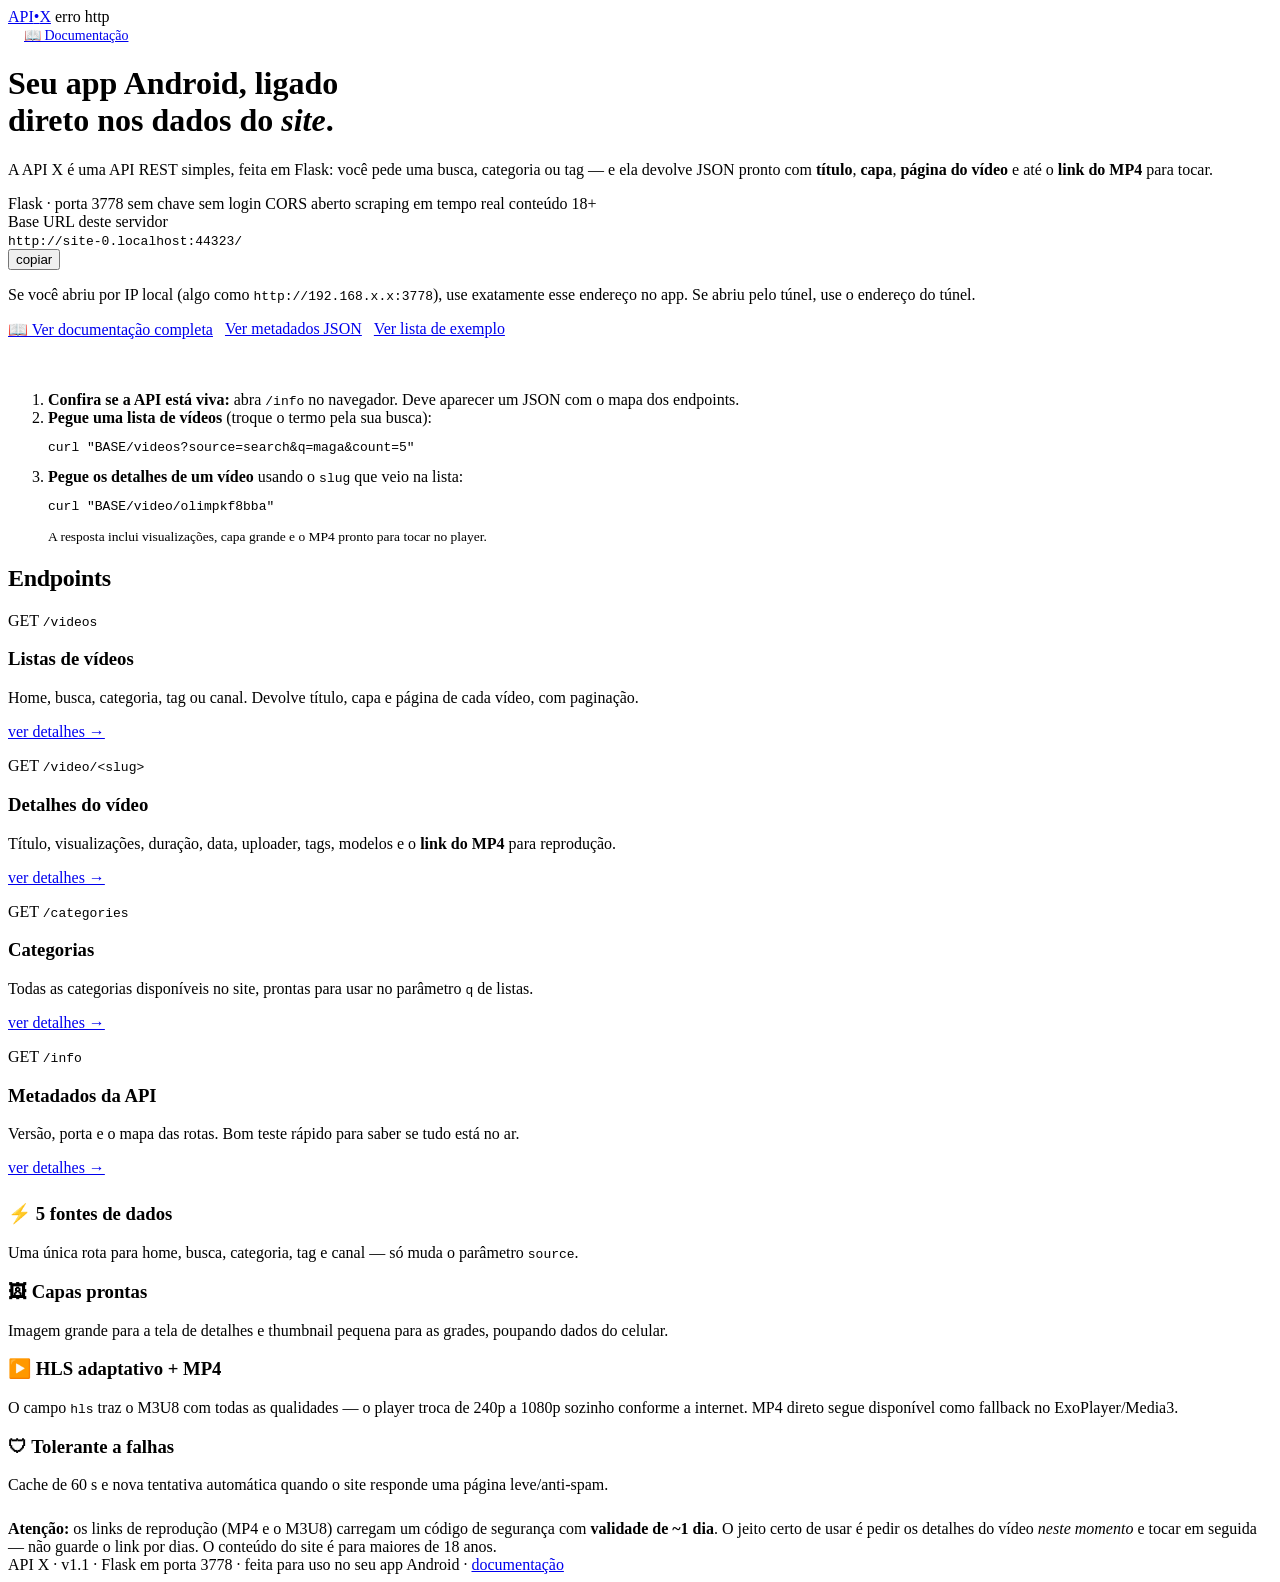
==== docs/index.html @ 9984b860 "API X: Flask + docs HTML + HLS" ====
<!DOCTYPE html>
<html lang="pt-BR">
<head>
<meta charset="UTF-8">
<meta name="viewport" content="width=device-width, initial-scale=1">
<title>API X — Dados de vídeo para seu app Android</title>
<link rel="stylesheet" href="/style.css">
</head>
<body>

<div class="topbar">
  <div class="wrap">
    <a class="brand" href="/">API<span class="dot">•</span>X</a>
    <span class="pill" id="status">verificando…</span>
    <div class="spacer"></div>
    <a class="btn ghost" href="/docs" style="padding:9px 16px;font-size:14px">📖 Documentação</a>
  </div>
</div>

<div class="wrap">
  <div class="hero">
    <h1>Seu app Android, ligado<br>direto nos dados do <em>site</em>.</h1>
    <p class="sub">A API X é uma API REST simples, feita em Flask: você pede uma busca, categoria ou tag — e ela devolve JSON pronto com <strong>título</strong>, <strong>capa</strong>, <strong>página do vídeo</strong> e até o <strong>link do MP4</strong> para tocar.</p>
    <div class="tagrow">
      <span class="chip">Flask · porta 3778</span>
      <span class="chip">sem chave</span>
      <span class="chip">sem login</span>
      <span class="chip">CORS aberto</span>
      <span class="chip">scraping em tempo real</span>
      <span class="chip">conteúdo 18+</span>
    </div>

    <div class="basecard">
      <div>
        <div class="lbl">Base URL deste servidor</div>
        <code id="baseUrl">carregando…</code>
      </div>
      <button class="copy" data-copy="#baseUrl">copiar</button>
    </div>
    <p class="hint">Se você abriu por IP local (algo como <code class="inl">http://192.168.x.x:3778</code>), use exatamente esse endereço no app. Se abriu pelo túnel, use o endereço do túnel.</p>

    <div style="display:flex;flex-wrap:wrap;gap:12px;margin-bottom:52px">
      <a class="btn" href="/docs">📖 Ver documentação completa</a>
      <a class="btn ghost" href="/info" target="_blank">Ver metadados JSON</a>
      <a class="btn ghost" href="/videos?source=home&count=5" target="_blank">Ver lista de exemplo</a>
    </div>

    <ol class="steps">
      <li><b>Confira se a API está viva:</b> abra <code class="inl">/info</code> no navegador. Deve aparecer um JSON com o mapa dos endpoints.</li>
      <li><b>Pegue uma lista de vídeos</b> (troque o termo pela sua busca):
        <pre>curl "BASE/videos?source=search&amp;q=maga&amp;count=5"</pre></li>
      <li><b>Pegue os detalhes de um vídeo</b> usando o <code class="inl">slug</code> que veio na lista:
        <pre>curl "BASE/video/olimpkf8bba"</pre>
        <span style="color:var(--dim);font-size:13.5px">A resposta inclui visualizações, capa grande e o MP4 pronto para tocar no player.</span>
      </li>
    </ol>
  </div>
</div>

<div class="wrap">
  <h2 style="font-size:24px;letter-spacing:-.3px">Endpoints</h2>
  <div class="grid">
    <div class="card">
      <span class="m get">GET</span> <code class="path">/videos</code>
      <h3>Listas de vídeos</h3>
      <p>Home, busca, categoria, tag ou canal. Devolve título, capa e página de cada vídeo, com paginação.</p>
      <p><a href="/docs#videos">ver detalhes →</a></p>
    </div>
    <div class="card">
      <span class="m get">GET</span> <code class="path">/video/&lt;slug&gt;</code>
      <h3>Detalhes do vídeo</h3>
      <p>Título, visualizações, duração, data, uploader, tags, modelos e o <strong>link do MP4</strong> para reprodução.</p>
      <p><a href="/docs#video-detalhe">ver detalhes →</a></p>
    </div>
    <div class="card">
      <span class="m get">GET</span> <code class="path">/categories</code>
      <h3>Categorias</h3>
      <p>Todas as categorias disponíveis no site, prontas para usar no parâmetro <code class="inl">q</code> de listas.</p>
      <p><a href="/docs#categorias">ver detalhes →</a></p>
    </div>
    <div class="card">
      <span class="m get">GET</span> <code class="path">/info</code>
      <h3>Metadados da API</h3>
      <p>Versão, porta e o mapa das rotas. Bom teste rápido para saber se tudo está no ar.</p>
      <p><a href="/docs#info-api">ver detalhes →</a></p>
    </div>
  </div>

  <div class="grid" style="margin-top:26px">
    <div class="card"><h3>⚡ 5 fontes de dados</h3><p>Uma única rota para home, busca, categoria, tag e canal — só muda o parâmetro <code class="inl">source</code>.</p></div>
    <div class="card"><h3>🖼 Capas prontas</h3><p>Imagem grande para a tela de detalhes e thumbnail pequena para as grades, poupando dados do celular.</p></div>
    <div class="card"><h3>▶️ HLS adaptativo + MP4</h3><p>O campo <code class="inl">hls</code> traz o M3U8 com todas as qualidades — o player troca de 240p a 1080p sozinho conforme a internet. MP4 direto segue disponível como fallback no ExoPlayer/Media3.</p></div>
    <div class="card"><h3>🛡 Tolerante a falhas</h3><p>Cache de 60 s e nova tentativa automática quando o site responde uma página leve/anti-spam.</p></div>
  </div>

  <div class="callout warn" style="margin-top:26px">
    <strong>Atenção:</strong> os links de reprodução (MP4 e o M3U8) carregam um código de segurança com <strong>validade de ~1 dia</strong>. O jeito certo de usar é pedir os detalhes do vídeo <em>neste momento</em> e tocar em seguida — não guarde o link por dias. O conteúdo do site é para maiores de 18 anos.
  </div>
</div>

<footer>
  <div class="wrap">
    API X · v1.1 · Flask em porta 3778 · feita para uso no seu app Android · <a href="/docs">documentação</a>
  </div>
</footer>

<script>
(function(){
  var b=document.getElementById('baseUrl');
  if(b){b.textContent=location.origin+'/';}
  document.querySelectorAll('.copy').forEach(function(btn){
    btn.addEventListener('click',function(){
      var t=btn.getAttribute('data-copy');
      var el=t?document.querySelector(t):null;
      var txt=el?el.textContent:'';
      if(navigator.clipboard&&navigator.clipboard.writeText){navigator.clipboard.writeText(txt);}
      var old=btn.textContent;btn.textContent='copiado ✓';
      setTimeout(function(){btn.textContent=old;},1500);
    });
  });
  function ping(){
    var el=document.getElementById('status');
    fetch('info',{cache:'no-store'}).then(function(r){
      el.textContent=r.ok?'online':'erro http';
      el.className='pill '+(r.ok?'on':'off');
    }).catch(function(){
      el.textContent='offline';el.className='pill off';
    });
  }
  ping();setInterval(ping,30000);
})();
</script>
</body>
</html>
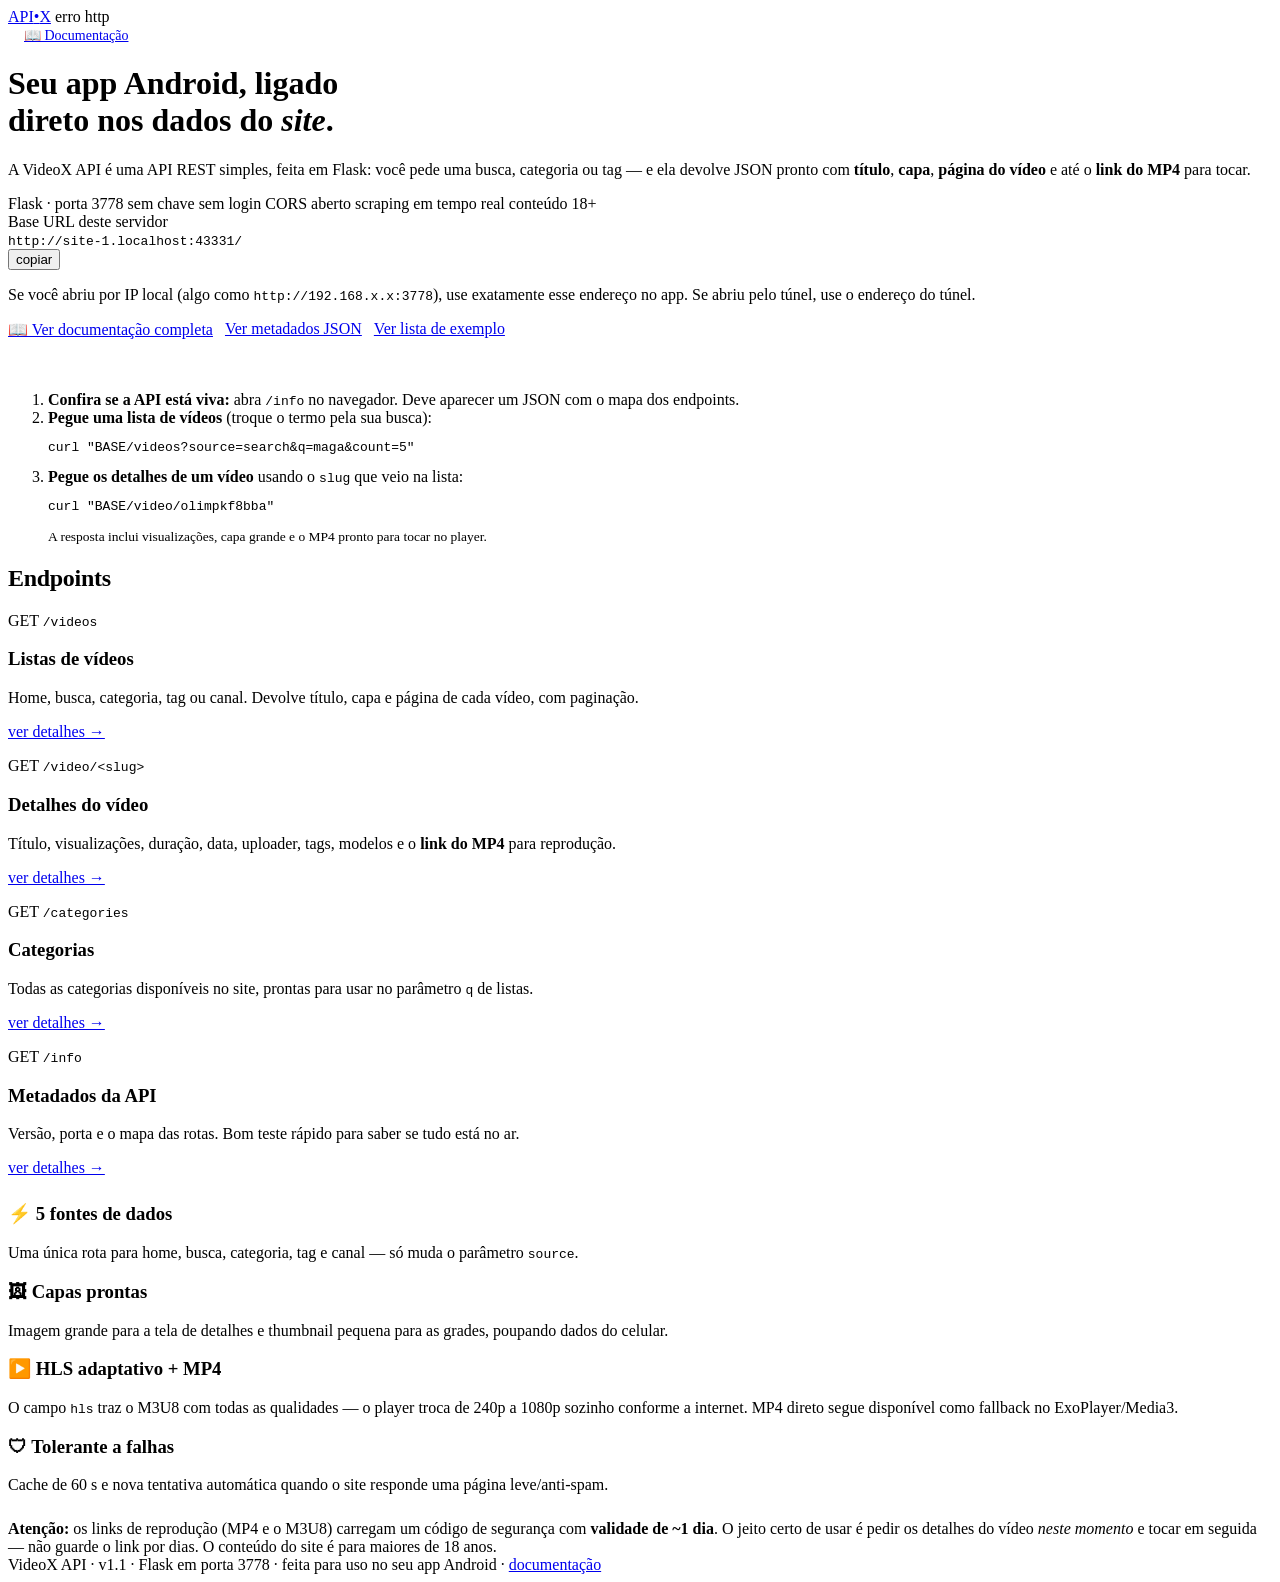
==== commit 259be767: "Renomear para VideoX API (README + docs)" ====
--- a/docs/index.html
+++ b/docs/index.html
@@ -3,7 +3,7 @@
 <head>
 <meta charset="UTF-8">
 <meta name="viewport" content="width=device-width, initial-scale=1">
-<title>API X — Dados de vídeo para seu app Android</title>
+<title>VideoX API — Dados de vídeo para seu app Android</title>
 <link rel="stylesheet" href="/style.css">
 </head>
 <body>
@@ -20,7 +20,7 @@
 <div class="wrap">
   <div class="hero">
     <h1>Seu app Android, ligado<br>direto nos dados do <em>site</em>.</h1>
-    <p class="sub">A API X é uma API REST simples, feita em Flask: você pede uma busca, categoria ou tag — e ela devolve JSON pronto com <strong>título</strong>, <strong>capa</strong>, <strong>página do vídeo</strong> e até o <strong>link do MP4</strong> para tocar.</p>
+    <p class="sub">A VideoX API é uma API REST simples, feita em Flask: você pede uma busca, categoria ou tag — e ela devolve JSON pronto com <strong>título</strong>, <strong>capa</strong>, <strong>página do vídeo</strong> e até o <strong>link do MP4</strong> para tocar.</p>
     <div class="tagrow">
       <span class="chip">Flask · porta 3778</span>
       <span class="chip">sem chave</span>
@@ -100,7 +100,7 @@
 
 <footer>
   <div class="wrap">
-    API X · v1.1 · Flask em porta 3778 · feita para uso no seu app Android · <a href="/docs">documentação</a>
+    VideoX API · v1.1 · Flask em porta 3778 · feita para uso no seu app Android · <a href="/docs">documentação</a>
   </div>
 </footer>
 
